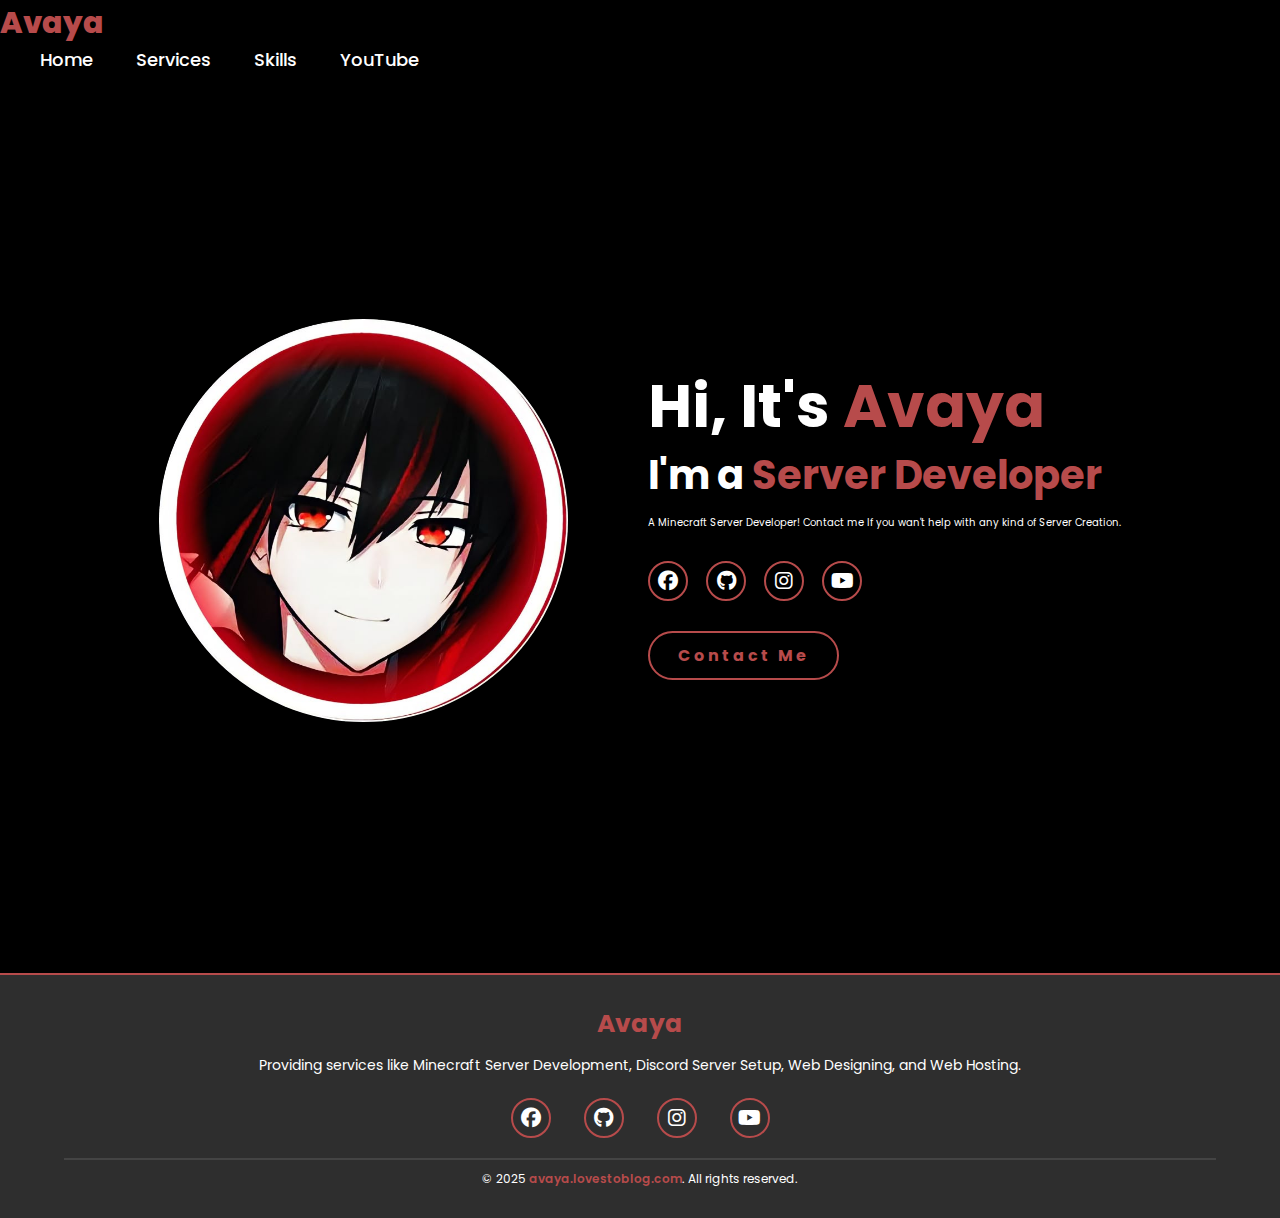
==== index.html @ de1f6208 "Add files via upload" ====
<!DOCTYPE html>
<html lang="en">
<head>
    <meta charset="UTF-8">
    <meta name="viewport" content="width=device-width, initial-scale=1.0">
    <link href="https://fonts.googleapis.com/css2?family=Poppins:wght@300;400;600&display=swap" rel="stylesheet">
    <link rel="stylesheet" href="https://cdnjs.cloudflare.com/ajax/libs/font-awesome/6.7.2/css/all.min.css">
    <link rel="stylesheet" href="style.css">
    <link rel="shortcut icon" type = "img" href="image.png">
    <title>Home - Avaya</title>
    <style>
        body {
            font-family: 'Poppins', sans-serif;
        }
    </style>
</head>

</head>
<body>
    <header>
        <a href="#" class="logo">Avaya</a>

        <nav>
            <a href="#" class="active">Home</a>
            <a href="services.html" >Services</a>
            <a href="skills.html" >Skills</a>
            <a href="http://flameofavaya.fast-page.org" >YouTube</a>
        </nav>
    </header>
    <section class="home">
        <div class="home-img">
            <img src="main.jpg" alt="">
        </div>
        <div class="home-content">
            <h1>Hi, It's <span>Avaya</span></h1>
            <h3 class="typing-text">I'm a <span></span></h3>
            <p>A Minecraft Server Developer! Contact me If you wan't help with any kind of Server Creation.</p>
            <div class="social-icons">
                <a href="https://www.facebook.com/AvayaShrestha01/"><i class="fa-brands fa-facebook"></i></a>
                <a href="https://github.com/lossofcreativity"><i class="fa-brands fa-github"></i></a>
                <a href="http://instagram.com/avayashrestha01/"><i class="fa-brands fa-instagram"></i></a>
                <a href="https://youtube.com/@flameofavaya"><i class="fa-brands fa-youtube"></i></a>
            </div>
            <a href="https://discord.gg/2zjKePRqdX" class="btn">Contact Me</a>
        </div>
    </section>
    <footer>
        <div class="footer-container">
            <div class="footer-content">
                <h3>Avaya</h3>
                <p>Providing services like Minecraft Server Development, Discord Server Setup, Web Designing, and Web Hosting.</p>
                <div class="social-icons">
                    <a href="https://www.facebook.com/AvayaShrestha01/" target="_blank"><i class="fa-brands fa-facebook"></i></a>
                    <a href="https://github.com/lossofcreativity" target="_blank"><i class="fa-brands fa-github"></i></a>
                    <a href="http://instagram.com/avayashrestha01/" target="_blank"><i class="fa-brands fa-instagram"></i></a>
                    <a href="https://youtube.com/@flameofavaya" target="_blank"><i class="fa-brands fa-youtube"></i></a>
                </div>
            </div>
            <div class="footer-bottom">
                <p>&copy; 2025 <a href="https://avaya.lovestoblog.com" target="_blank">avaya.lovestoblog.com</a>. All rights reserved.</p>
            </div>
        </div>
    </footer>
</body>
</html>
---- style.css ----
@import url("https://fonts.googleapis.com/css2?family=Poppins:wght@300;400;600&display=swap");

 *{
    margin: 0;
    padding: 0;
    box-sizing: border-box;
    text-decoration: none;
    border: none;
    outline: none;
    font-family: 'poppins','sans-serif';
 }

 html{
    font-size: 62.5%;  
 }

 body{
    width: 100%;
    height: 100vh;
    overflow-x: hidden;
    background-color: black;
    color: white;

 }

 .header{
    margin-top: 20px;
    position: fixed;
    top: 0;
    left: 0;
    width: 100%;
    padding: 1rem 9%;
    background-color: transparent;
    filter: drop-shadow(10px);
    display: flex;
    justify-content: space-between;
    align-items: center;
    z-index: 100;
 }

 .logo{
    font-size: 3rem;
    color: #b74b4b;
    font-weight: 800;
    cursor: pointer;
    transition: 0.5s ease;
 }

 .logo:hover{
    transform: scale(1.1);
 }

nav a{
    font-size: 1.8rem;
    color: white;
    margin-left: 4rem;
    font-weight: 500;
    transition: 0.3s ease;
    border-bottom: 3px solid transparent;
}

nav a:hover{
    color: #b74b4b;
    border-bottom: 3px solid #b74b4b;
    font-size: 2rem;
    text-shadow: 0 0 25px #b74b4b;
}

@media(max-width:995px){
   nav{
      position: relative;
      display: none;
      top: 0;
      right: 0;
      width: 40%;
      border-left: 3px solid #b74b4b;
      border-bottom: 3px solid #b74b4b;
      border-bottom-left-radius: 2rem;
      padding: 1rem solid;
      background-color: #1d1d1d;
      border-top: 0.1rem solid rgba(0, 0, 0, 1);
   }

   nav.active{
      display: block;
   }

   nav a{
      display: block;
      font-size: 2rem;
      margin: 3rem 0;
      transition: 0.3s ease;
   }

   nav a:hover{
      padding: 1rem;
      border-radius: 0.5rem;
      border-bottom: 0.5rem solid #b74b4b;
      transition: 0.3s ease;
      transform: scale(1.1) translateY(-5px) rotate(2deg);
   }
}

section{
   min-height: 100vh;
   padding: 5rem 9% 5rem;
}

.home{
   display: flex;
   justify-content: center;
   align-items: center;
   gap: 8rem;
   background-color: black;
}

.home .home-content h1{
   font-size: 6rem;
   font-weight: 700;
   line-height: 1.3;
}

span{
   color: #b74b4b;
}

.home .home-content h3{
   font-size: 4rem;
   margin-bottom: 1rem;
   font-weight: 700;
}

.home .home-content h4{
   font-size: 2.3rem;
   margin-bottom: 1rem;
   font-weight: 700;
}

.home-img{
   border-radius: 50%;
}

.home-img img{
   position: relative;
   width: 32vw;
   border-radius: 50%;
   box-shadow: 0 0 25px solid #b74b4b;
   cursor: pointer;
   transition: 0.2s linear;
}

.home-img img:hover{
   font-size: 1.8 rem;
   font-weight: 500;
}

.social-icons a{
   display: inline-flex;
   justify-content: center;
   align-items: center;
   width: 4rem;
   height: 4rem;
   background-color: transparent;
   border: 0.2rem solid #b74b4b;
   font-size: 2rem;
   border-radius: 50%;
   margin: 3rem 1.5rem 3rem 0rem;
   transition: 0.3s ease;
   color: white;
}

.social-icons a:hover{
   color: black;
   transform: scale(1.3) translateY(-5px);
   background-color: #b74b4b;
   box-shadow: 0 0 25px #b74b4b;
}

.btn{
   display: inline-block;
   padding: 1rem 2.8rem;
   background-color: black;
   border-radius: 4rem;
   font-size: 1.6rem;
   color: #b74b4b;
   letter-spacing: 0.3rem;
   font-weight: 700;
   border: 2px solid #b74b4b;
   transition: 0.3s ease-in;
   cursor: pointer;
}

.btn:hover{
   color: black;
   transform: scale(1,1) translateY(-1px);
   background-color: #b74b4b;
   box-shadow: 0px 0px 25px #b74b4b;
}

.typing-text{
   font-size: 34px;
   font-weight: 600;
   min-width: 280px;
}

.typing-text span{
   position: relative;
}

.typing-text span::before{
   content: 'Server Developer';
   color: #b74b4b;
   animation: words 20s infinite;
}

.typing-text span::after{
   content: "";
   background-color: transparent;
   position: absolute;
   width: calc(100% + 8px);
   height: 100%;
   border-left: 3px solid black;
   right: -8;
   animation: cursor 0.6 infinite;
}

@keyframes cursor {
   to{
      border-left: 3px solid #b74b4b
   }
}

@keyframes words {
   0%, 33%{
      content: 'Discord Developer'
   }
   34%, 66%{
      content: 'Server Developer';
   }
   67%, 100%{
      content: 'Web Designer';
   }
}

@media (max-width: 100px){
   .home{
      gap: 4rem;
   }
}

@media (max-width: 995px){
   .home{
      flex-direction: column;
      margin: 5rem 4rem;
   }
}

.home .home-content h3{
   font-size: 2.5 rem;
}

.home-content h1{
   font-size: 5rem;
}

.home-img imp{
   margin-top: 4rem;

}

.contact-section{
   display: flex;
   justify-content: center;
   align-items: center;
   gap: 8rem;
   background-color: black;
   padding: 5rem 9%;
}

.contact-section h1{
   font-size: 60px;
}

.home .home-content h5{
   font-size: 2.5rem;
   margin-bottom: 1rem;
   font-weight: 700;
}

footer {
   background-color: rgb(46, 46, 46);
   color: white;
   padding: 3rem 5%;
   text-align: center;
   border-top: 0.2rem solid #b74b4b;
}

.footer-container {
   max-width: 1200px;
   margin: 0 auto;
}

.footer-content h3 {
   font-size: 2.5rem;
   color: #b74b4b;
   margin-bottom: 1rem;
   font-weight: 700;
}

.footer-content p {
   font-size: 1.4rem;
   margin-bottom: 1.5rem;
   line-height: 1.8;
}

.footer-content .social-icons {
   margin-top: 2rem;
}

.footer-content .social-icons a {
   display: inline-flex;
   justify-content: center;
   align-items: center;
   width: 4rem;
   height: 4rem;
   background-color: transparent;
   border: 0.2rem solid #b74b4b;
   font-size: 2rem;
   border-radius: 50%;
   margin: 0 1.5rem;
   transition: 0.3s ease;
   color: white;
}

.footer-content .social-icons a:hover {
   color: black;
   transform: scale(1.3) translateY(-5px);
   background-color: #b74b4b;
   box-shadow: 0 0 25px #b74b4b;
}

.footer-bottom {
   font-size: 1.2rem;
   margin-top: 2rem;
   padding-top: 1rem;
   border-top: 0.2rem solid #444;
}

.footer-bottom span {
   color: #b74b4b;
   font-weight: 600;
}

.footer-bottom span:hover {
   color: black;
   background-color: #b74b4b;
   padding: 0.2rem 0.5rem;
   border-radius: 0.5rem;
   transition: 0.3s ease;
}

.footer-bottom a {
   color: #b74b4b;
   font-weight: 600;
   text-decoration: none;
}

.footer-bottom a:hover {
   color: black;
   background-color: #b74b4b;
   padding: 0.2rem 0.5rem;
   border-radius: 0.5rem;
   transition: 0.3s ease;
}
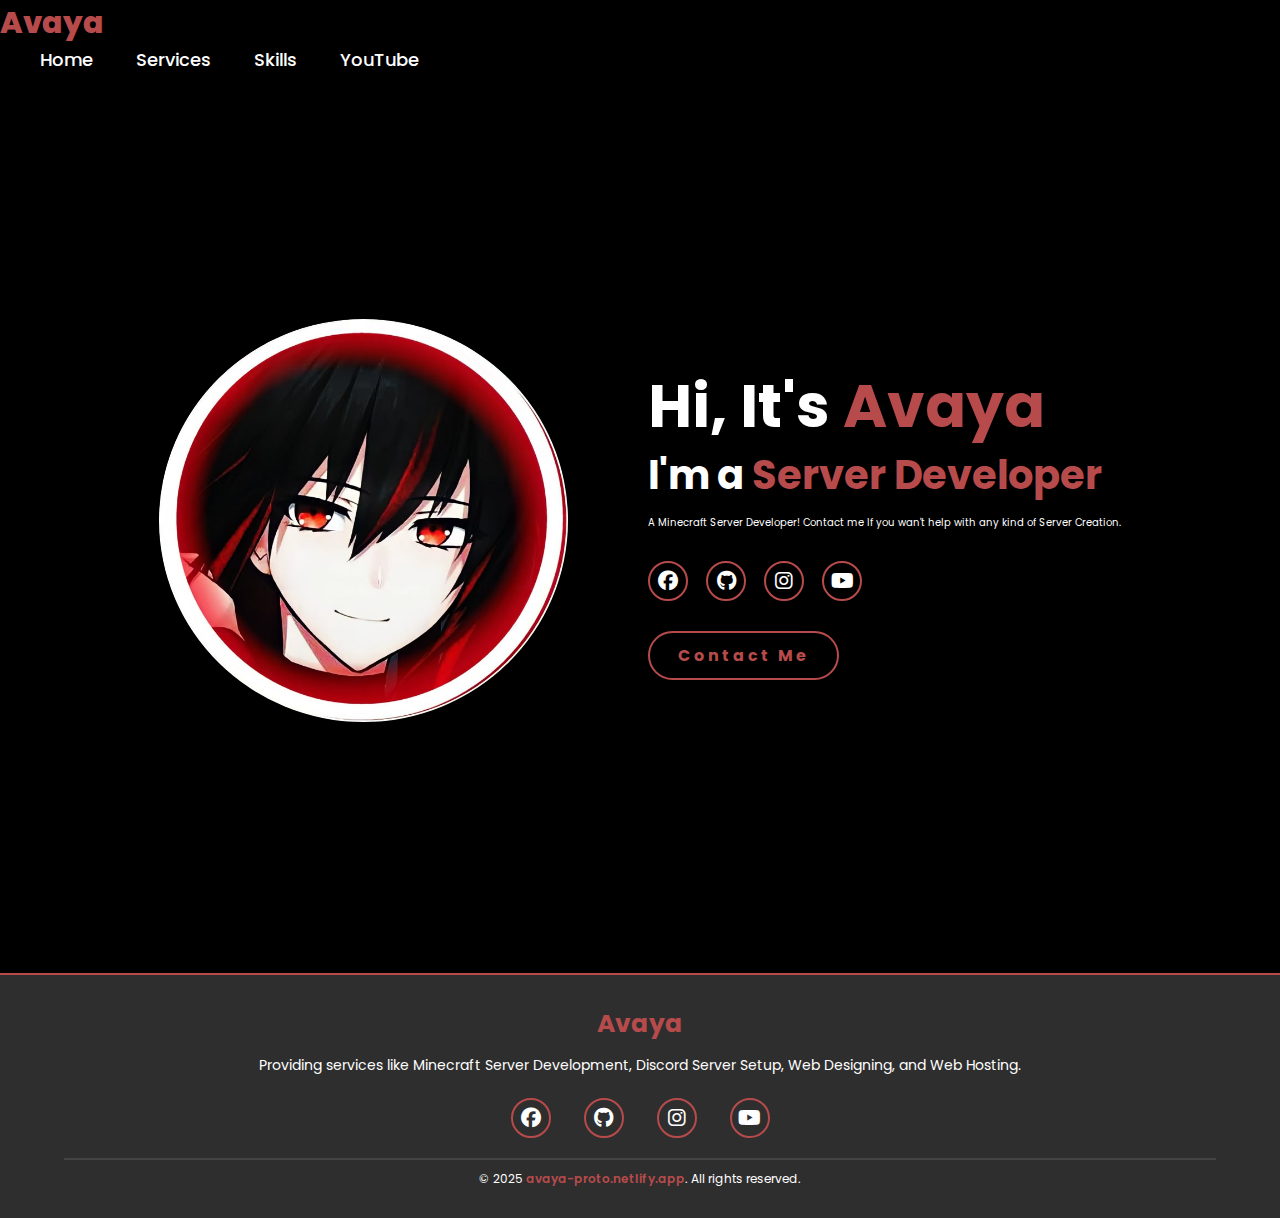
==== commit c855acaf: "Update index.html" ====
--- a/index.html
+++ b/index.html
@@ -7,6 +7,7 @@
     <link rel="stylesheet" href="https://cdnjs.cloudflare.com/ajax/libs/font-awesome/6.7.2/css/all.min.css">
     <link rel="stylesheet" href="style.css">
     <link rel="shortcut icon" type = "img" href="image.png">
+    <meta name="google-adsense-account" content="ca-pub-5176520010407201">
     <title>Home - Avaya</title>
     <style>
         body {
@@ -24,7 +25,7 @@
             <a href="#" class="active">Home</a>
             <a href="services.html" >Services</a>
             <a href="skills.html" >Skills</a>
-            <a href="http://flameofavaya.fast-page.org" >YouTube</a>
+            <a href="http://flameofavaya.netlify.app" >YouTube</a>
         </nav>
     </header>
     <section class="home">
@@ -57,9 +58,9 @@
                 </div>
             </div>
             <div class="footer-bottom">
-                <p>&copy; 2025 <a href="https://avaya.lovestoblog.com" target="_blank">avaya.lovestoblog.com</a>. All rights reserved.</p>
+                <p>&copy; 2025 <a href="https://avaya-proto.netlify.app/" target="_blank">avaya-proto.netlify.app</a>. All rights reserved.</p>
             </div>
         </div>
     </footer>
 </body>
-</html>+</html>
